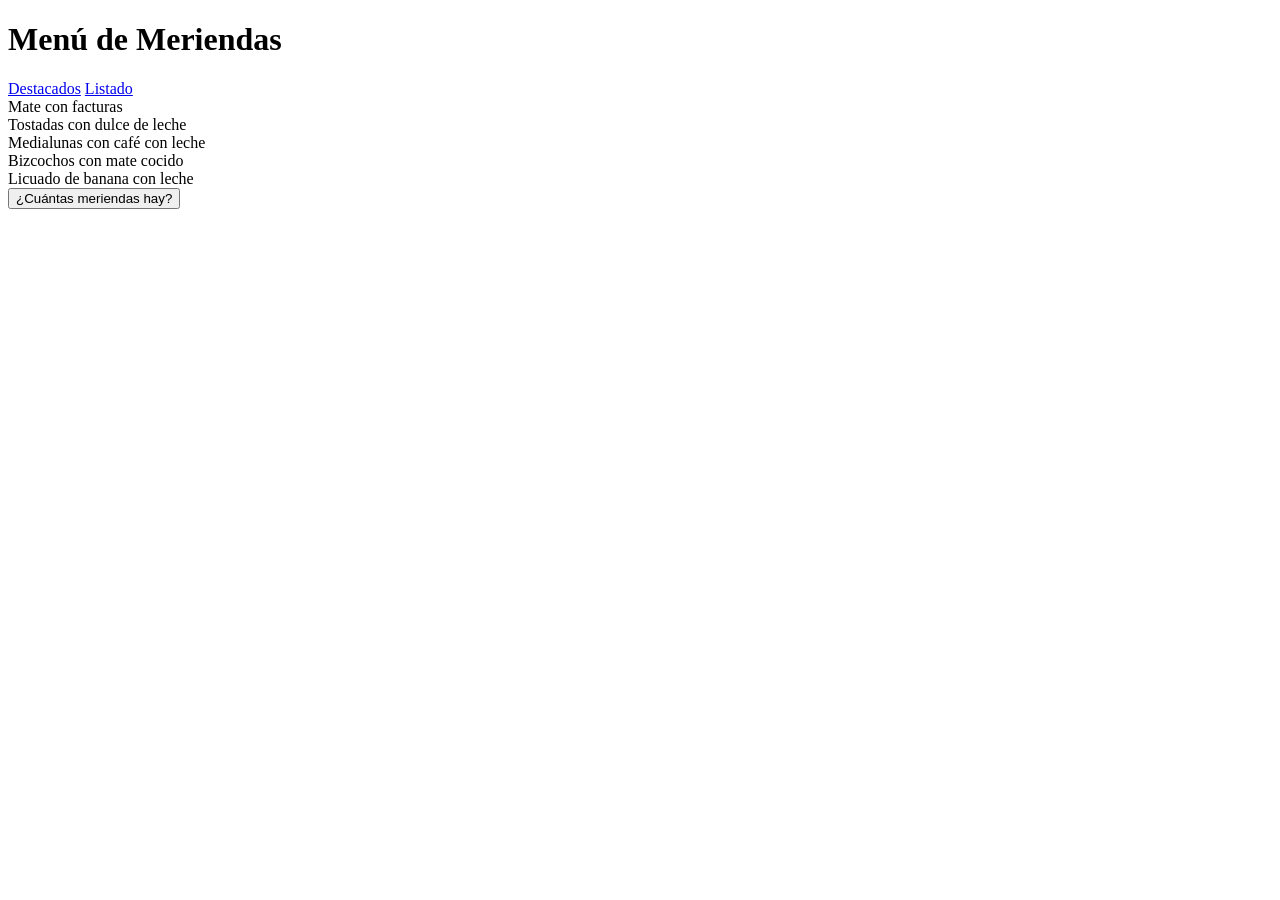
==== index.html @ 5342fbf6 "index.html: estructura HTML, estilos CSS y lógica JS con arreglo de meriendas" ====
<!DOCTYPE html>
<html lang="es">
<head>
    <meta charset="UTF-8">
    <meta name="viewport" content="width=device-width, initial-scale=1.0">
    <title>Menú de Meriendas</title>
    <link rel="stylesheet" href="style.css">
</head>
<body>

    <header>
        <h1>Menú de Meriendas</h1>
        <nav>
            <a href="destacados.html">Destacados</a>
            <a href="listado.html">Listado</a>
        </nav>
    </header>

    <main>
        <section id="lista-meriendas"></section>
        <button id="btn-contar">¿Cuántas meriendas hay?</button>
        <p id="resultado"></p>
    </main>

    <script src="index.js"></script>
</body>
</html>
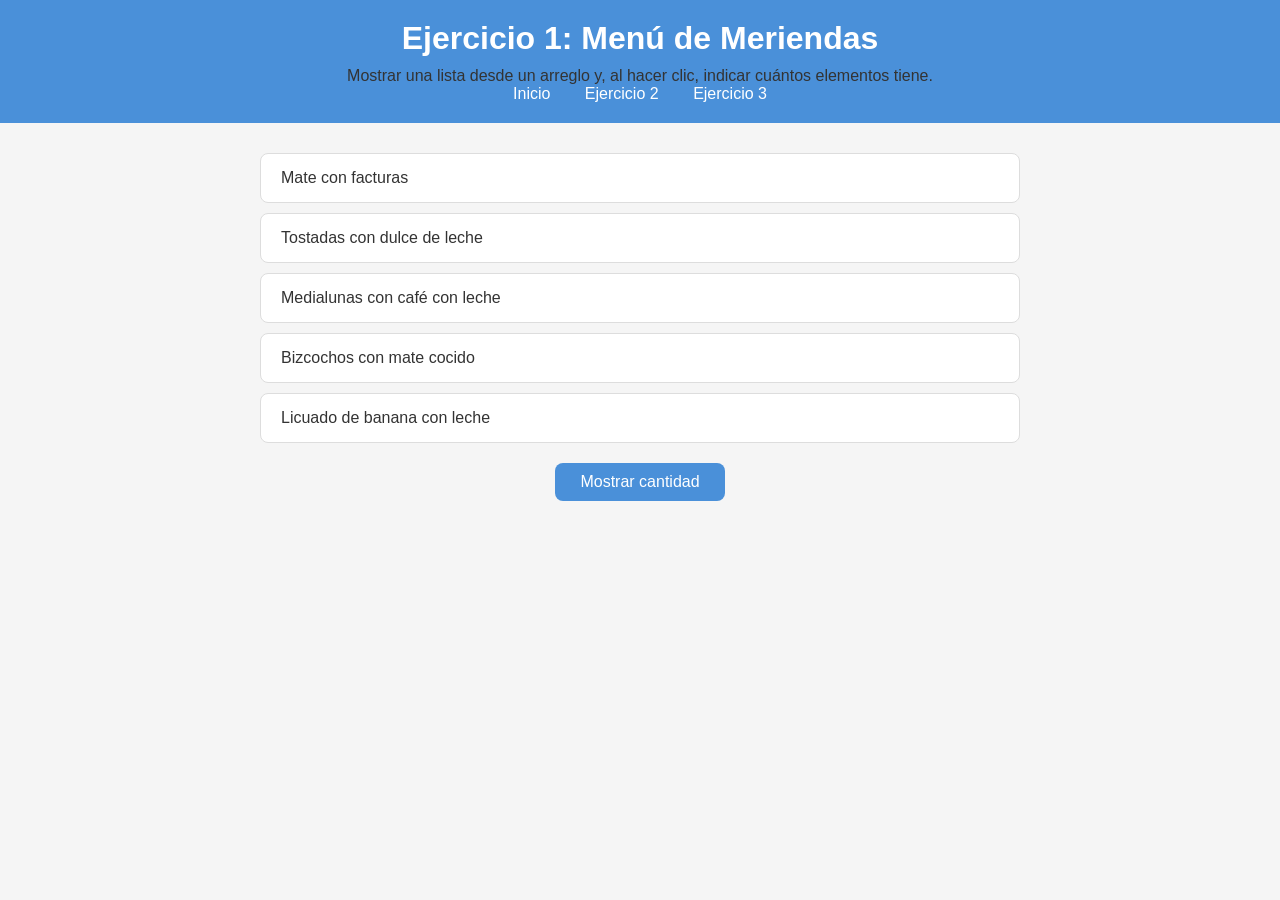
==== commit c9d2d914: "Ajuste de las 3 páginas: navegación, títulos y descripciones" ====
--- a/index.html
+++ b/index.html
@@ -3,22 +3,24 @@
 <head>
     <meta charset="UTF-8">
     <meta name="viewport" content="width=device-width, initial-scale=1.0">
-    <title>Menú de Meriendas</title>
+    <title>Ejercicio 1: Menú de Meriendas</title>
     <link rel="stylesheet" href="style.css">
 </head>
 <body>
 
     <header>
-        <h1>Menú de Meriendas</h1>
+        <h1>Ejercicio 1: Menú de Meriendas</h1>
+        <p>Mostrar una lista desde un arreglo y, al hacer clic, indicar cuántos elementos tiene.</p>
         <nav>
-            <a href="destacados.html">Destacados</a>
-            <a href="listado.html">Listado</a>
+            <a href="index.html">Inicio</a>
+            <a href="destacados.html">Ejercicio 2</a>
+            <a href="listado.html">Ejercicio 3</a>
         </nav>
     </header>
 
     <main>
         <section id="lista-meriendas"></section>
-        <button id="btn-contar">¿Cuántas meriendas hay?</button>
+        <button id="btn-contar">Mostrar cantidad</button>
         <p id="resultado"></p>
     </main>
 
--- a/style.css
+++ b/style.css
@@ -0,0 +1,101 @@
+* {
+    margin: 0;
+    padding: 0;
+    box-sizing: border-box;
+}
+
+body {
+    font-family: Arial, sans-serif;
+    background-color: #f5f5f5;
+    color: #333;
+}
+
+header {
+    background-color: #4a90d9;
+    padding: 20px;
+    text-align: center;
+}
+
+header h1 {
+    color: white;
+    margin-bottom: 10px;
+}
+
+nav a {
+    color: white;
+    text-decoration: none;
+    margin: 0 15px;
+    font-size: 16px;
+}
+
+nav a:hover {
+    text-decoration: underline;
+}
+
+main {
+    max-width: 800px;
+    margin: 30px auto;
+    padding: 0 20px;
+}
+
+.merienda {
+    background-color: white;
+    border: 1px solid #ddd;
+    border-radius: 8px;
+    padding: 15px 20px;
+    margin-bottom: 10px;
+    width: 100%;
+}
+
+button {
+    display: block;
+    margin: 20px auto;
+    padding: 10px 25px;
+    background-color: #4a90d9;
+    color: white;
+    border: none;
+    border-radius: 8px;
+    cursor: pointer;
+    font-size: 16px;
+}
+
+button:hover {
+    background-color: #357abd;
+}
+
+#resultado {
+    text-align: center;
+    font-size: 16px;
+    margin-top: 10px;
+}
+
+#tarjetas {
+    display: flex;
+    flex-wrap: wrap;
+    gap: 20px;
+    margin-top: 20px;
+}
+
+.tarjeta {
+    background-color: white;
+    border: 2px solid #ddd;
+    border-radius: 8px;
+    padding: 20px;
+    width: 200px;
+    cursor: pointer;
+}
+
+.tarjeta:hover {
+    border-color: #4a90d9;
+}
+
+.tarjeta.seleccionada {
+    background-color: #4a90d9;
+    color: white;
+    border-color: #4a90d9;
+}
+
+#contador {
+    font-size: 18px;
+    margin-bottom: 10px;
+}
